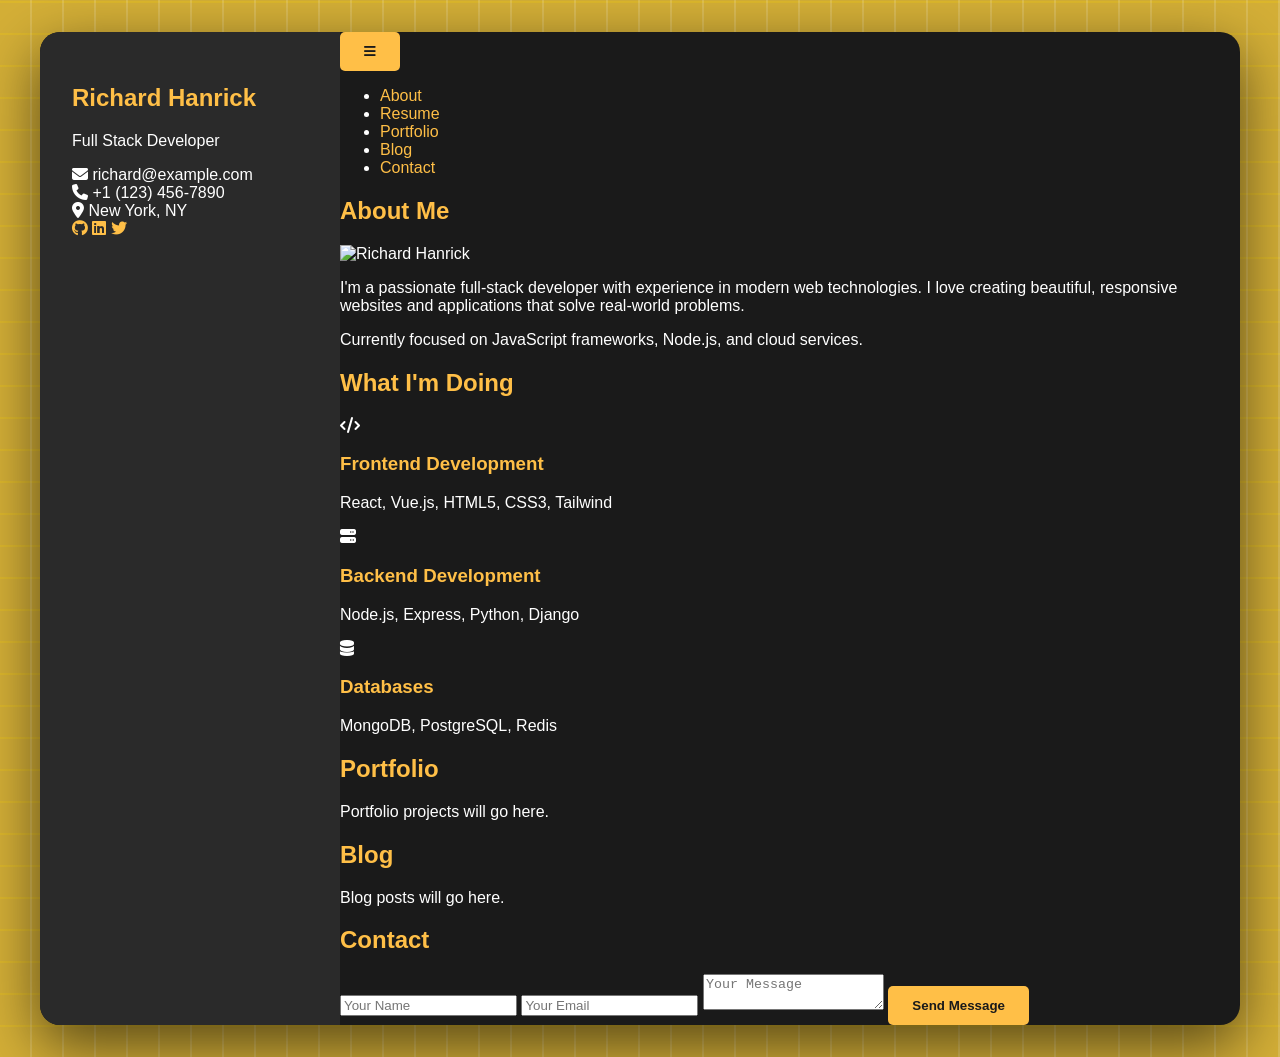
==== index.html @ 4055a295 "iniciando os trabalhos" ====
<!DOCTYPE html>
<html lang="en">
<head>
    <meta charset="UTF-8">
    <meta name="viewport" content="width=device-width, initial-scale=1.0">
    <title>Richard Hanrick - Portfolio</title>
    <link rel="stylesheet" href="layout.css">
    <link rel="stylesheet" href="https://cdnjs.cloudflare.com/ajax/libs/font-awesome/6.4.0/css/all.min.css">
</head>
<body>
    <div class="container">
        <!-- Sidebar for contact info -->
        <aside class="sidebar">
            <div class="sidebar-header">
                <h1 class="name">Richard Hanrick</h1>
                <p class="title">Full Stack Developer</p>
            </div>
            <div class="contact-info">
                <div class="contact-item">
                    <i class="fas fa-envelope icon-amber"></i>
                    <span>richard@example.com</span>
                </div>
                <div class="contact-item">
                    <i class="fas fa-phone icon-amber"></i>
                    <span>+1 (123) 456-7890</span>
                </div>
                <div class="contact-item">
                    <i class="fas fa-map-marker-alt icon-amber"></i>
                    <span>New York, NY</span>
                </div>
            </div>
            <div class="social-links">
                <a href="#" class="social-link"><i class="fab fa-github icon-amber"></i></a>
                <a href="#" class="social-link"><i class="fab fa-linkedin icon-amber"></i></a>
                <a href="#" class="social-link"><i class="fab fa-twitter icon-amber"></i></a>
            </div>
        </aside>

        <!-- Main content area -->
        <main class="main">
            <!-- Top navigation -->
            <nav class="top-nav">
                <button class="mobile-menu-toggle" aria-label="Toggle menu">
                    <i class="fas fa-bars"></i>
                </button>
                <ul class="nav-links">
                    <li><a href="#about" class="nav-link">About</a></li>
                    <li><a href="#resume" class="nav-link">Resume</a></li>
                    <li><a href="#portfolio" class="nav-link">Portfolio</a></li>
                    <li><a href="#blog" class="nav-link">Blog</a></li>
                    <li><a href="#contact" class="nav-link">Contact</a></li>
                </ul>
            </nav>

            <!-- About Me Section -->
            <section id="about" class="section about-section">
                <div class="section-header">
                    <h2>About Me</h2>
                    <div class="section-divider"></div>
                </div>
                <div class="about-content">
                    <div class="profile-image">
                        <img src="profile.jpg" alt="Richard Hanrick" class="profile-img">
                    </div>
                    <div class="about-text">
                        <p>I'm a passionate full-stack developer with experience in modern web technologies. I love creating beautiful, responsive websites and applications that solve real-world problems.</p>
                        <p>Currently focused on JavaScript frameworks, Node.js, and cloud services.</p>
                    </div>
                </div>
            </section>

            <!-- What I'm Doing Section -->
            <section id="resume" class="section">
                <div class="section-header">
                    <h2>What I'm Doing</h2>
                    <div class="section-divider"></div>
                </div>
                <div class="skills-grid">
                    <div class="skill-card">
                        <i class="fas fa-code icon-amber large"></i>
                        <h3>Frontend Development</h3>
                        <p>React, Vue.js, HTML5, CSS3, Tailwind</p>
                    </div>
                    <div class="skill-card">
                        <i class="fas fa-server icon-amber large"></i>
                        <h3>Backend Development</h3>
                        <p>Node.js, Express, Python, Django</p>
                    </div>
                    <div class="skill-card">
                        <i class="fas fa-database icon-amber large"></i>
                        <h3>Databases</h3>
                        <p>MongoDB, PostgreSQL, Redis</p>
                    </div>
                </div>
            </section>

            <!-- Placeholder sections -->
            <section id="portfolio" class="section">
                <div class="section-header">
                    <h2>Portfolio</h2>
                    <div class="section-divider"></div>
                </div>
                <p>Portfolio projects will go here.</p>
            </section>

            <section id="blog" class="section">
                <div class="section-header">
                    <h2>Blog</h2>
                    <div class="section-divider"></div>
                </div>
                <p>Blog posts will go here.</p>
            </section>

            <section id="contact" class="section">
                <div class="section-header">
                    <h2>Contact</h2>
                    <div class="section-divider"></div>
                </div>
                <form class="contact-form">
                    <input type="text" placeholder="Your Name" required>
                    <input type="email" placeholder="Your Email" required>
                    <textarea placeholder="Your Message" required></textarea>
                    <button type="submit">Send Message</button>
                </form>
            </section>
        </main>
    </div>

    <script>
        // Simple smooth scroll for nav links
        document.querySelectorAll('a[href^="#"]').forEach(anchor => {
            anchor.addEventListener('click', function (e) {
                e.preventDefault();
                document.querySelector(this.getAttribute('href')).scrollIntoView({
                    behavior: 'smooth'
                });
            });
        });
    </script>
</body>
</html>
---- layout.css ----
* {
  box-sizing: border-box;
}

html {
  scroll-behavior: smooth;
}

body {
  margin: 0;
  padding: 0;
  font-family: -apple-system, BlinkMacSystemFont, 'Segoe UI', Roboto, sans-serif;
  color: white;
  background-color: #d4af37;
  background-image: 
    repeating-linear-gradient(
      90deg,
      transparent 0px,
      transparent 30px,
      rgba(255, 255, 255, 0.15) 30px,
      rgba(255, 255, 255, 0.15) 32px,
      transparent 32px
    ),
    repeating-linear-gradient(
      0deg,
      transparent 0px,
      transparent 30px,
      rgba(255, 215, 0, 0.2) 30px,
      rgba(255, 215, 0, 0.2) 32px,
      transparent 32px
    );
  min-height: 100vh;
}

.container {
  max-width: 1200px;
  margin: 2rem auto;
  background-color: #1a1a1a;
  border-radius: 20px;
  box-shadow: 0 20px 60px rgba(0, 0, 0, 0.6);
  overflow: hidden;
  display: flex;
  flex-direction: row;
}

.sidebar {
  flex: 0 0 300px;
  background-color: #2a2a2a;
  padding: 2rem;
  display: flex;
  flex-direction: column;
}

.main-content {
  flex: 1;
  padding: 2rem;
}

h1, h2, h3 {
  color: #ffbf47;
}

a {
  color: #ffbf47;
  text-decoration: none;
  transition: color 0.3s ease;
}

a:hover {
  color: white;
}

button, .btn {
  background-color: #ffbf47;
  color: #1a1a1a;
  border: none;
  padding: 0.75rem 1.5rem;
  border-radius: 5px;
  cursor: pointer;
  font-weight: bold;
  transition: background-color 0.3s ease;
}

button:hover, .btn:hover {
  background-color: #ffed4e;
}

@media (max-width: 768px) {
  .container {
    flex-direction: column;
    margin: 1rem;
    border-radius: 15px;
  }

  .sidebar {
    flex: none;
    padding: 1.5rem;
  }

  .main-content {
    padding: 1.5rem;
  }
}

@media (max-width: 480px) {
  .sidebar,
  .main-content {
    padding: 1rem;
  }

  h1 {
    font-size: 1.5rem;
  }

  h2 {
    font-size: 1.25rem;
  }
}
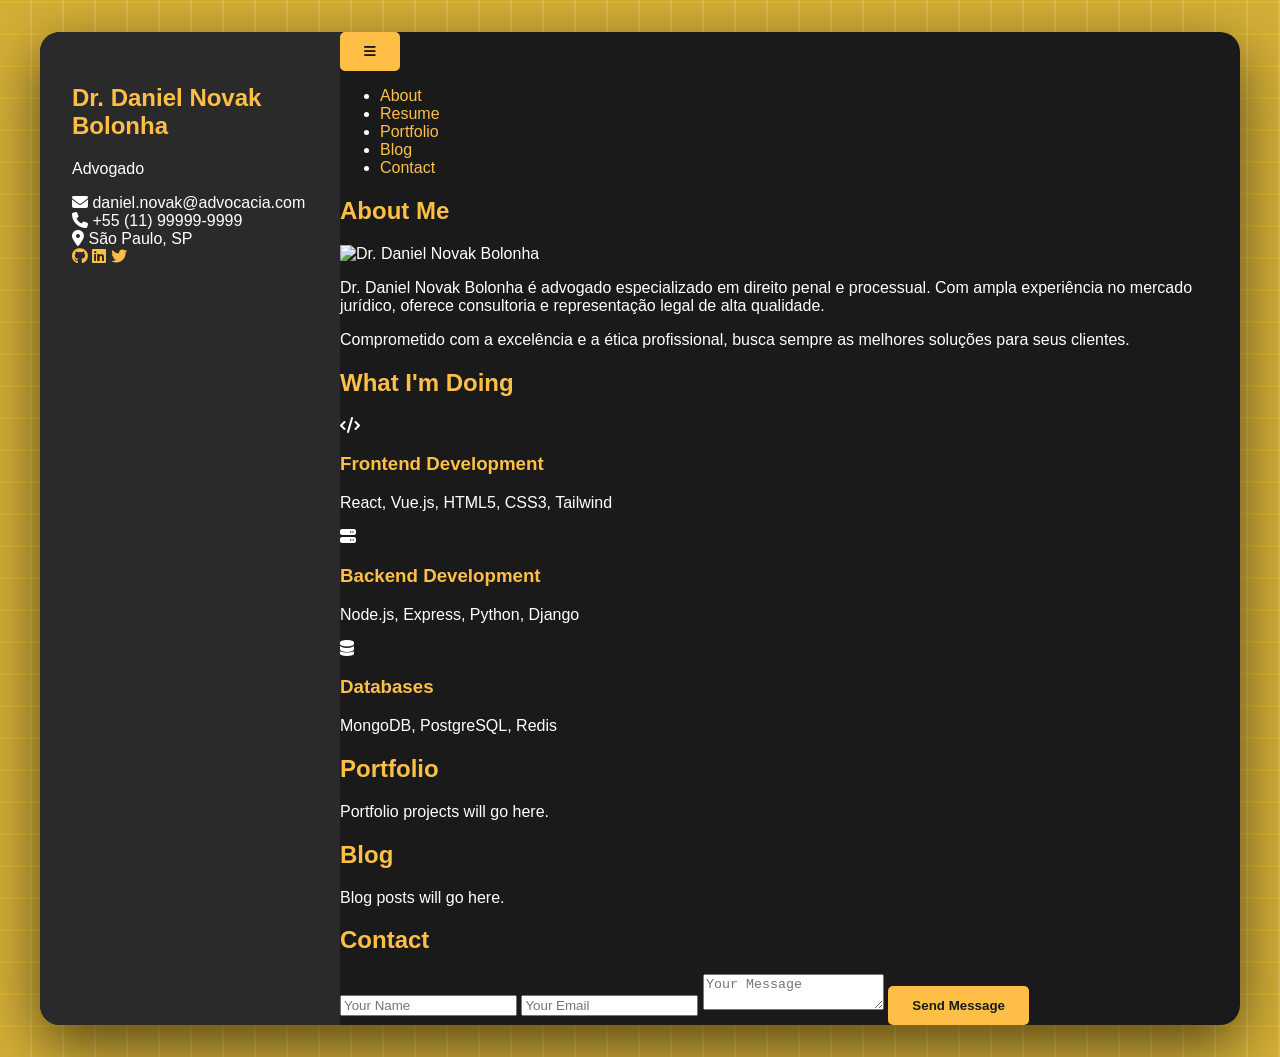
==== commit 39402ddc: "teste" ====
--- a/index.html
+++ b/index.html
@@ -1,9 +1,9 @@
 <!DOCTYPE html>
-<html lang="en">
+<html lang="pt-br">
 <head>
     <meta charset="UTF-8">
     <meta name="viewport" content="width=device-width, initial-scale=1.0">
-    <title>Richard Hanrick - Portfolio</title>
+    <title>Advocacia Dr. Daniel Novak Bolonha</title>
     <link rel="stylesheet" href="layout.css">
     <link rel="stylesheet" href="https://cdnjs.cloudflare.com/ajax/libs/font-awesome/6.4.0/css/all.min.css">
 </head>
@@ -12,21 +12,21 @@
         <!-- Sidebar for contact info -->
         <aside class="sidebar">
             <div class="sidebar-header">
-                <h1 class="name">Richard Hanrick</h1>
-                <p class="title">Full Stack Developer</p>
+                <h1 class="name">Dr. Daniel Novak Bolonha</h1>
+                <p class="title">Advogado</p>
             </div>
             <div class="contact-info">
                 <div class="contact-item">
                     <i class="fas fa-envelope icon-amber"></i>
-                    <span>richard@example.com</span>
+                    <span>daniel.novak@advocacia.com</span>
                 </div>
                 <div class="contact-item">
                     <i class="fas fa-phone icon-amber"></i>
-                    <span>+1 (123) 456-7890</span>
+                    <span>+55 (11) 99999-9999</span>
                 </div>
                 <div class="contact-item">
                     <i class="fas fa-map-marker-alt icon-amber"></i>
-                    <span>New York, NY</span>
+                    <span>São Paulo, SP</span>
                 </div>
             </div>
             <div class="social-links">
@@ -60,11 +60,11 @@
                 </div>
                 <div class="about-content">
                     <div class="profile-image">
-                        <img src="profile.jpg" alt="Richard Hanrick" class="profile-img">
+                        <img src="profile.jpg" alt="Dr. Daniel Novak Bolonha" class="profile-img">
                     </div>
                     <div class="about-text">
-                        <p>I'm a passionate full-stack developer with experience in modern web technologies. I love creating beautiful, responsive websites and applications that solve real-world problems.</p>
-                        <p>Currently focused on JavaScript frameworks, Node.js, and cloud services.</p>
+                        <p>Dr. Daniel Novak Bolonha é advogado especializado em direito penal e processual. Com ampla experiência no mercado jurídico, oferece consultoria e representação legal de alta qualidade.</p>
+                        <p>Comprometido com a excelência e a ética profissional, busca sempre as melhores soluções para seus clientes.</p>
                     </div>
                 </div>
             </section>
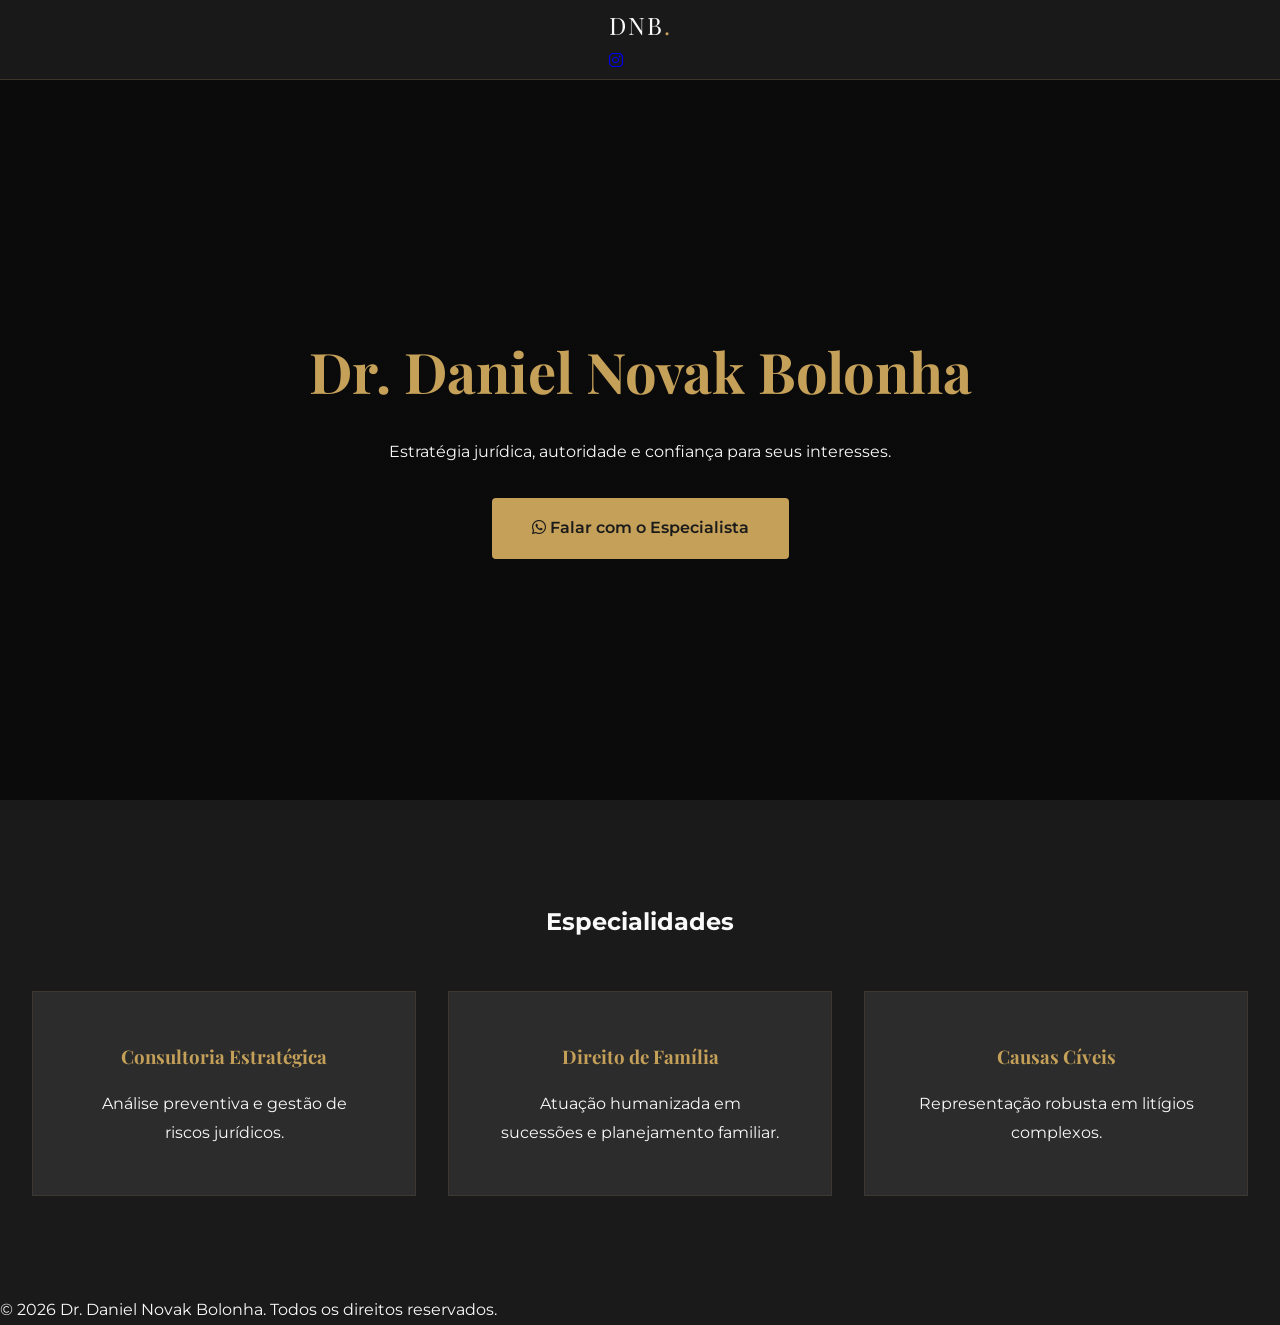
==== commit 9d8943f5: "implementação de SEO" ====
--- a/index.html
+++ b/index.html
@@ -1,141 +1,95 @@
 <!DOCTYPE html>
-<html lang="pt-br">
+<html lang="pt-BR">
 <head>
     <meta charset="UTF-8">
     <meta name="viewport" content="width=device-width, initial-scale=1.0">
-    <title>Advocacia Dr. Daniel Novak Bolonha</title>
+    <title>Dr. Daniel Novak Bolonha | Advocacia Especializada</title>
+    
+    <!-- SEO Crucial -->
+    <meta name="description" content="Advocacia de excelência com o Dr. Daniel Novak Bolonha. Especialista em soluções jurídicas personalizadas, unindo tradição e modernidade.">
+    <meta name="keywords" content="Daniel Novak Bolonha, advogado, direito civil, advocacia de luxo, assessoria jurídica">
+    
+    <!-- Open Graph (Redes Sociais) -->
+    <meta property="og:title" content="Dr. Daniel Novak Bolonha | Advocacia Especializada">
+    <meta property="og:description" content="Assessoria jurídica profissional e sofisticada. Entre em contato para uma consulta personalizada.">
+    <meta property="og:type" content="website">
+    <meta property="og:url" content="https://danielnovak.adv.br">
+    <meta property="og:image" content="https://danielnovak.adv.br/assets/og-image.jpg">
+
+    <!-- Schema.org JSON-LD (Rich Snippets) -->
+    <script type="application/ld+json">
+    {
+      "@context": "https://schema.org",
+      "@type": "Attorney",
+      "name": "Dr. Daniel Novak Bolonha",
+      "image": "https://danielnovak.adv.br/assets/perfil.jpg",
+      "telephone": "+55-18-99637-3603",
+      "url": "https://danielnovak.adv.br",
+      "address": {
+        "@type": "PostalAddress",
+        "addressLocality": "Presidente Prudente",
+        "addressRegion": "SP",
+        "addressCountry": "BR"
+      }
+    }
+    </script>
+
+    <!-- Google Fonts -->
+    <link rel="preconnect" href="https://fonts.googleapis.com">
+    <link rel="preconnect" href="https://fonts.gstatic.com" crossorigin>
+    <link href="https://fonts.googleapis.com/css2?family=Montserrat:wght@300;400;600&family=Playfair+Display:wght@700&display=swap" rel="stylesheet">
+    
+    <!-- FontAwesome para Ícones -->
+    <link rel="stylesheet" href="https://cdnjs.cloudflare.com/ajax/libs/font-awesome/6.0.0/css/all.min.css">
+    
     <link rel="stylesheet" href="layout.css">
-    <link rel="stylesheet" href="https://cdnjs.cloudflare.com/ajax/libs/font-awesome/6.4.0/css/all.min.css">
 </head>
 <body>
-    <div class="container">
-        <!-- Sidebar for contact info -->
-        <aside class="sidebar">
-            <div class="sidebar-header">
-                <h1 class="name">Dr. Daniel Novak Bolonha</h1>
-                <p class="title">Advogado</p>
+
+    <header class="navbar">
+        <div class="container">
+            <div class="logo">DNB<span>.</span></div>
+            <nav>
+                <a href="https://www.instagram.com/daniel_novak_bolonha/" target="_blank">
+                    <i class="fab fa-instagram"></i>
+                </a>
+            </nav>
+        </div>
+    </header>
+
+    <main class="main">
+        <section class="hero">
+            <div class="hero-content">
+                <h1>Dr. Daniel Novak Bolonha</h1>
+                <p>Estratégia jurídica, autoridade e confiança para seus interesses.</p>
+                <a href="https://wa.me/5518996373603" class="cta-button">
+                    <i class="fab fa-whatsapp"></i> Falar com o Especialista
+                </a>
             </div>
-            <div class="contact-info">
-                <div class="contact-item">
-                    <i class="fas fa-envelope icon-amber"></i>
-                    <span>daniel.novak@advocacia.com</span>
+        </section>
+
+        <section class="specialties">
+            <h2>Especialidades</h2>
+            <div class="grid">
+                <div class="card">
+                    <h3>Consultoria Estratégica</h3>
+                    <p>Análise preventiva e gestão de riscos jurídicos.</p>
                 </div>
-                <div class="contact-item">
-                    <i class="fas fa-phone icon-amber"></i>
-                    <span>+55 (11) 99999-9999</span>
+                <div class="card">
+                    <h3>Direito de Família</h3>
+                    <p>Atuação humanizada em sucessões e planejamento familiar.</p>
                 </div>
-                <div class="contact-item">
-                    <i class="fas fa-map-marker-alt icon-amber"></i>
-                    <span>São Paulo, SP</span>
+                <div class="card">
+                    <h3>Causas Cíveis</h3>
+                    <p>Representação robusta em litígios complexos.</p>
                 </div>
             </div>
-            <div class="social-links">
-                <a href="#" class="social-link"><i class="fab fa-github icon-amber"></i></a>
-                <a href="#" class="social-link"><i class="fab fa-linkedin icon-amber"></i></a>
-                <a href="#" class="social-link"><i class="fab fa-twitter icon-amber"></i></a>
-            </div>
-        </aside>
+        </section>
+    </main>
 
-        <!-- Main content area -->
-        <main class="main">
-            <!-- Top navigation -->
-            <nav class="top-nav">
-                <button class="mobile-menu-toggle" aria-label="Toggle menu">
-                    <i class="fas fa-bars"></i>
-                </button>
-                <ul class="nav-links">
-                    <li><a href="#about" class="nav-link">About</a></li>
-                    <li><a href="#resume" class="nav-link">Resume</a></li>
-                    <li><a href="#portfolio" class="nav-link">Portfolio</a></li>
-                    <li><a href="#blog" class="nav-link">Blog</a></li>
-                    <li><a href="#contact" class="nav-link">Contact</a></li>
-                </ul>
-            </nav>
+    <footer>
+        <p>&copy; 2026 Dr. Daniel Novak Bolonha. Todos os direitos reservados.</p>
+    </footer>
 
-            <!-- About Me Section -->
-            <section id="about" class="section about-section">
-                <div class="section-header">
-                    <h2>About Me</h2>
-                    <div class="section-divider"></div>
-                </div>
-                <div class="about-content">
-                    <div class="profile-image">
-                        <img src="profile.jpg" alt="Dr. Daniel Novak Bolonha" class="profile-img">
-                    </div>
-                    <div class="about-text">
-                        <p>Dr. Daniel Novak Bolonha é advogado especializado em direito penal e processual. Com ampla experiência no mercado jurídico, oferece consultoria e representação legal de alta qualidade.</p>
-                        <p>Comprometido com a excelência e a ética profissional, busca sempre as melhores soluções para seus clientes.</p>
-                    </div>
-                </div>
-            </section>
-
-            <!-- What I'm Doing Section -->
-            <section id="resume" class="section">
-                <div class="section-header">
-                    <h2>What I'm Doing</h2>
-                    <div class="section-divider"></div>
-                </div>
-                <div class="skills-grid">
-                    <div class="skill-card">
-                        <i class="fas fa-code icon-amber large"></i>
-                        <h3>Frontend Development</h3>
-                        <p>React, Vue.js, HTML5, CSS3, Tailwind</p>
-                    </div>
-                    <div class="skill-card">
-                        <i class="fas fa-server icon-amber large"></i>
-                        <h3>Backend Development</h3>
-                        <p>Node.js, Express, Python, Django</p>
-                    </div>
-                    <div class="skill-card">
-                        <i class="fas fa-database icon-amber large"></i>
-                        <h3>Databases</h3>
-                        <p>MongoDB, PostgreSQL, Redis</p>
-                    </div>
-                </div>
-            </section>
-
-            <!-- Placeholder sections -->
-            <section id="portfolio" class="section">
-                <div class="section-header">
-                    <h2>Portfolio</h2>
-                    <div class="section-divider"></div>
-                </div>
-                <p>Portfolio projects will go here.</p>
-            </section>
-
-            <section id="blog" class="section">
-                <div class="section-header">
-                    <h2>Blog</h2>
-                    <div class="section-divider"></div>
-                </div>
-                <p>Blog posts will go here.</p>
-            </section>
-
-            <section id="contact" class="section">
-                <div class="section-header">
-                    <h2>Contact</h2>
-                    <div class="section-divider"></div>
-                </div>
-                <form class="contact-form">
-                    <input type="text" placeholder="Your Name" required>
-                    <input type="email" placeholder="Your Email" required>
-                    <textarea placeholder="Your Message" required></textarea>
-                    <button type="submit">Send Message</button>
-                </form>
-            </section>
-        </main>
-    </div>
-
-    <script>
-        // Simple smooth scroll for nav links
-        document.querySelectorAll('a[href^="#"]').forEach(anchor => {
-            anchor.addEventListener('click', function (e) {
-                e.preventDefault();
-                document.querySelector(this.getAttribute('href')).scrollIntoView({
-                    behavior: 'smooth'
-                });
-            });
-        });
-    </script>
 </body>
 </html>
--- a/layout.css
+++ b/layout.css
@@ -1,118 +1,131 @@
-* {
-  box-sizing: border-box;
+/* Variáveis de Design Premium */
+:root {
+    --gold: #C5A059;
+    --dark: #1A1A1A;
+    --gray: #2C2C2C;
+    --white: #F9F9F9;
+    --font-titles: 'Playfair Display', serif;
+    --font-body: 'Montserrat', sans-serif;
 }
 
-html {
-  scroll-behavior: smooth;
+* {
+    margin: 0;
+    padding: 0;
+    box-sizing: border-box;
 }
 
 body {
-  margin: 0;
-  padding: 0;
-  font-family: -apple-system, BlinkMacSystemFont, 'Segoe UI', Roboto, sans-serif;
-  color: white;
-  background-color: #d4af37;
-  background-image: 
-    repeating-linear-gradient(
-      90deg,
-      transparent 0px,
-      transparent 30px,
-      rgba(255, 255, 255, 0.15) 30px,
-      rgba(255, 255, 255, 0.15) 32px,
-      transparent 32px
-    ),
-    repeating-linear-gradient(
-      0deg,
-      transparent 0px,
-      transparent 30px,
-      rgba(255, 215, 0, 0.2) 30px,
-      rgba(255, 215, 0, 0.2) 32px,
-      transparent 32px
-    );
-  min-height: 100vh;
+    background-color: var(--dark);
+    color: var(--white);
+    font-family: var(--font-body);
+    line-height: 1.8;
 }
 
 .container {
-  max-width: 1200px;
-  margin: 2rem auto;
-  background-color: #1a1a1a;
-  border-radius: 20px;
-  box-shadow: 0 20px 60px rgba(0, 0, 0, 0.6);
-  overflow: hidden;
-  display: flex;
-  flex-direction: row;
+    max-width: 1100px;
+    margin: 0 auto;
+    padding: 0 2rem;
 }
 
-.sidebar {
-  flex: 0 0 300px;
-  background-color: #2a2a2a;
-  padding: 2rem;
-  display: flex;
-  flex-direction: column;
+/* Unificação das classes de conteúdo principal */
+.main {
+    padding-top: 80px;
+    animation: fadeIn 1s ease-in;
 }
 
-.main-content {
-  flex: 1;
-  padding: 2rem;
+/* Header & Logo */
+.navbar {
+    height: 80px;
+    display: flex;
+    align-items: center;
+    border-bottom: 1px solid rgba(197, 160, 89, 0.2);
+    position: fixed;
+    width: 100%;
+    background: rgba(26, 26, 26, 0.95);
+    z-index: 1000;
 }
 
-h1, h2, h3 {
-  color: #ffbf47;
+.logo {
+    font-family: var(--font-titles);
+    font-size: 1.5rem;
+    letter-spacing: 2px;
 }
 
-a {
-  color: #ffbf47;
-  text-decoration: none;
-  transition: color 0.3s ease;
+.logo span {
+    color: var(--gold);
 }
 
-a:hover {
-  color: white;
+/* Hero Section */
+.hero {
+    height: 80vh;
+    display: flex;
+    align-items: center;
+    justify-content: center;
+    text-align: center;
+    background: linear-gradient(rgba(0,0,0,0.6), rgba(0,0,0,0.6)), url('hero-bg.jpg') center/cover;
 }
 
-button, .btn {
-  background-color: #ffbf47;
-  color: #1a1a1a;
-  border: none;
-  padding: 0.75rem 1.5rem;
-  border-radius: 5px;
-  cursor: pointer;
-  font-weight: bold;
-  transition: background-color 0.3s ease;
+h1 {
+    font-family: var(--font-titles);
+    font-size: 3.5rem;
+    color: var(--gold);
+    margin-bottom: 1rem;
 }
 
-button:hover, .btn:hover {
-  background-color: #ffed4e;
+.cta-button {
+    display: inline-block;
+    margin-top: 2rem;
+    padding: 1rem 2.5rem;
+    background-color: var(--gold);
+    color: var(--dark);
+    text-decoration: none;
+    font-weight: 600;
+    border-radius: 4px;
+    transition: all 0.3s ease;
 }
 
-@media (max-width: 768px) {
-  .container {
-    flex-direction: column;
-    margin: 1rem;
-    border-radius: 15px;
-  }
-
-  .sidebar {
-    flex: none;
-    padding: 1.5rem;
-  }
-
-  .main-content {
-    padding: 1.5rem;
-  }
+.cta-button:hover {
+    background-color: #d4b47a;
+    transform: scale(1.05);
 }
 
-@media (max-width: 480px) {
-  .sidebar,
-  .main-content {
-    padding: 1rem;
-  }
+/* Grid de Especialidades */
+.specialties {
+    padding: 100px 2rem;
+    text-align: center;
+}
 
-  h1 {
-    font-size: 1.5rem;
-  }
+.grid {
+    display: grid;
+    grid-template-columns: repeat(auto-fit, minmax(300px, 1fr));
+    gap: 2rem;
+    margin-top: 3rem;
+}
 
-  h2 {
-    font-size: 1.25rem;
-  }
+.card {
+    background: var(--gray);
+    padding: 3rem;
+    border: 1px solid rgba(197, 160, 89, 0.1);
+    transition: 0.3s;
+}
+
+.card:hover {
+    border-color: var(--gold);
+}
+
+.card h3 {
+    font-family: var(--font-titles);
+    color: var(--gold);
+    margin-bottom: 1rem;
+}
+
+/* Animações */
+@keyframes fadeIn {
+    from { opacity: 0; transform: translateY(10px); }
+    to { opacity: 1; transform: translateY(0); }
+}
+
+/* Responsividade */
+@media (max-width: 768px) {
+    h1 { font-size: 2.5rem; }
 }
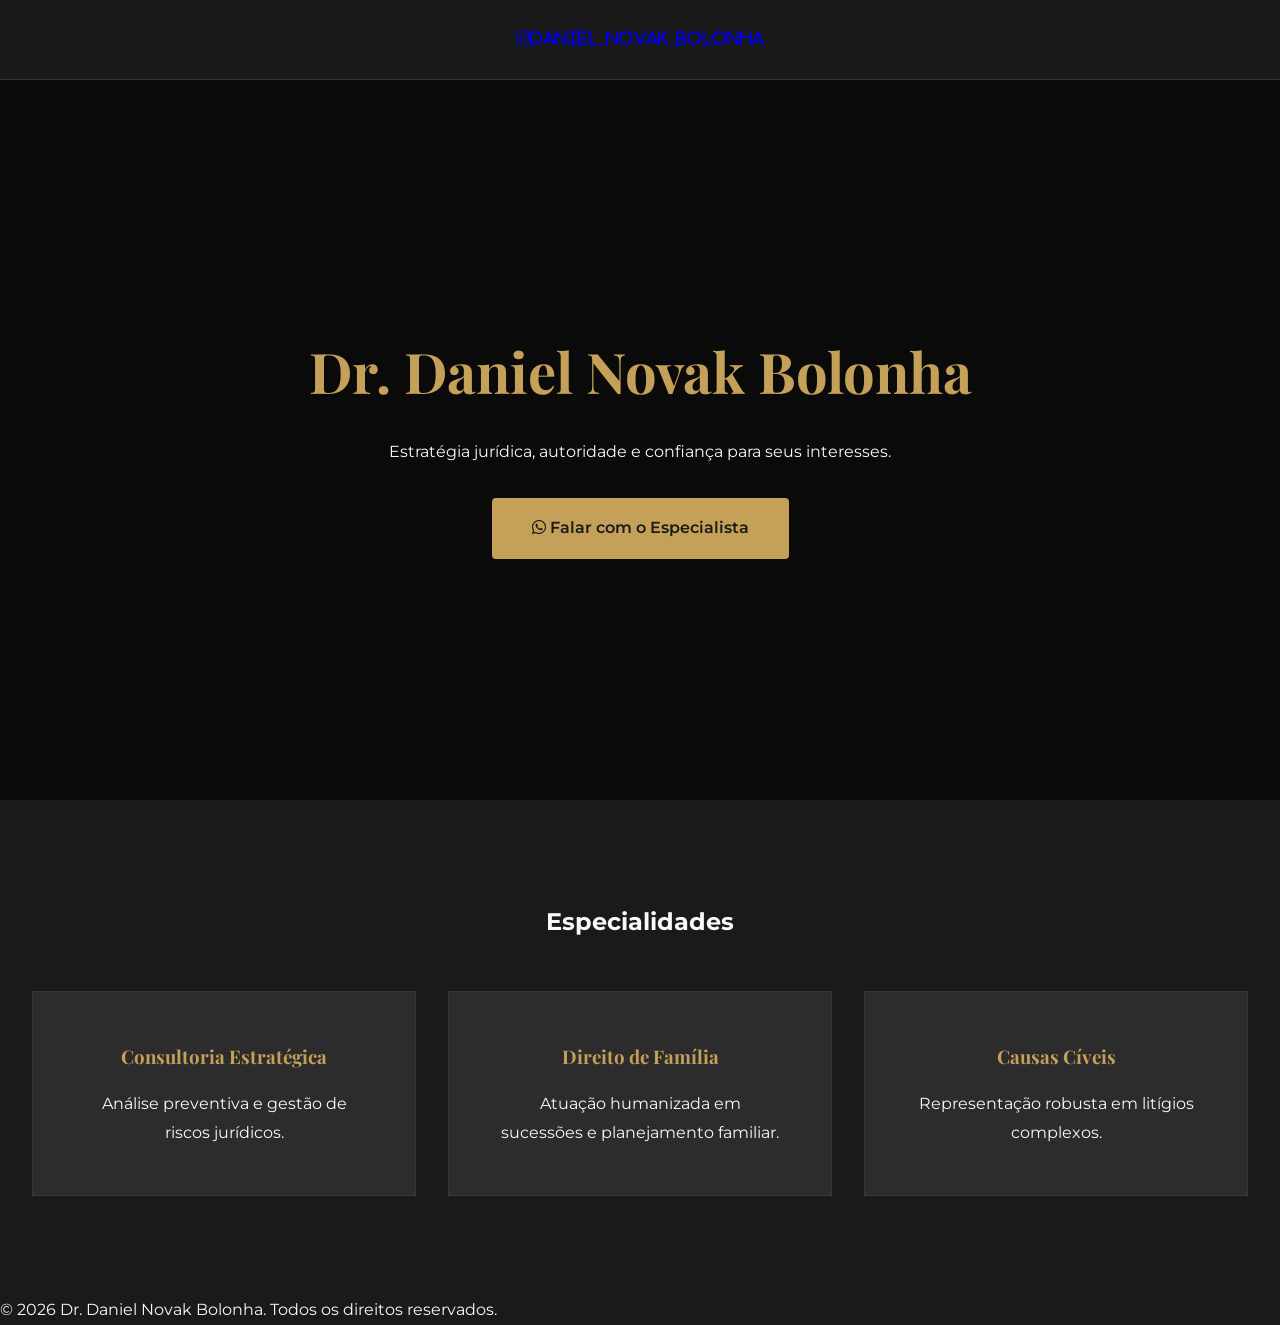
==== commit ef62a11c: "correção meta" ====
--- a/index.html
+++ b/index.html
@@ -13,8 +13,8 @@
     <meta property="og:title" content="Dr. Daniel Novak Bolonha | Advocacia Especializada">
     <meta property="og:description" content="Assessoria jurídica profissional e sofisticada. Entre em contato para uma consulta personalizada.">
     <meta property="og:type" content="website">
-    <meta property="og:url" content="https://danielnovak.adv.br">
-    <meta property="og:image" content="https://danielnovak.adv.br/assets/og-image.jpg">
+    <meta property="og:url" content="https://novakjr.github.io/BrandingAdvDanielNovakBolonha/">
+    <meta property="og:image" content="https://novakjr.github.io/BrandingAdvDanielNovakBolonha/assets/og-image.jpg">
 
     <!-- Schema.org JSON-LD (Rich Snippets) -->
     <script type="application/ld+json">
@@ -22,9 +22,9 @@
       "@context": "https://schema.org",
       "@type": "Attorney",
       "name": "Dr. Daniel Novak Bolonha",
-      "image": "https://danielnovak.adv.br/assets/perfil.jpg",
+      "image": "https://novakjr.github.io/BrandingAdvDanielNovakBolonha/assets/perfil.jpg",
       "telephone": "+55-18-99637-3603",
-      "url": "https://danielnovak.adv.br",
+      "url": "https://novakjr.github.io/BrandingAdvDanielNovakBolonha/",
       "address": {
         "@type": "PostalAddress",
         "addressLocality": "Presidente Prudente",
@@ -48,10 +48,10 @@
 
     <header class="navbar">
         <div class="container">
-            <div class="logo">DNB<span>.</span></div>
+            <!-- <div class="fab fa-instagram">DNB<span>.</span></div> -->
             <nav>
                 <a href="https://www.instagram.com/daniel_novak_bolonha/" target="_blank">
-                    <i class="fab fa-instagram"></i>
+                    <i class="fab fa-instagram">daniel_novak_bolonha</i>
                 </a>
             </nav>
         </div>
@@ -62,7 +62,7 @@
             <div class="hero-content">
                 <h1>Dr. Daniel Novak Bolonha</h1>
                 <p>Estratégia jurídica, autoridade e confiança para seus interesses.</p>
-                <a href="https://wa.me/5518996373603" class="cta-button">
+                <a href="https://wa.me/5518996373603" class="cta-button" target="_blank">
                     <i class="fab fa-whatsapp"></i> Falar com o Especialista
                 </a>
             </div>
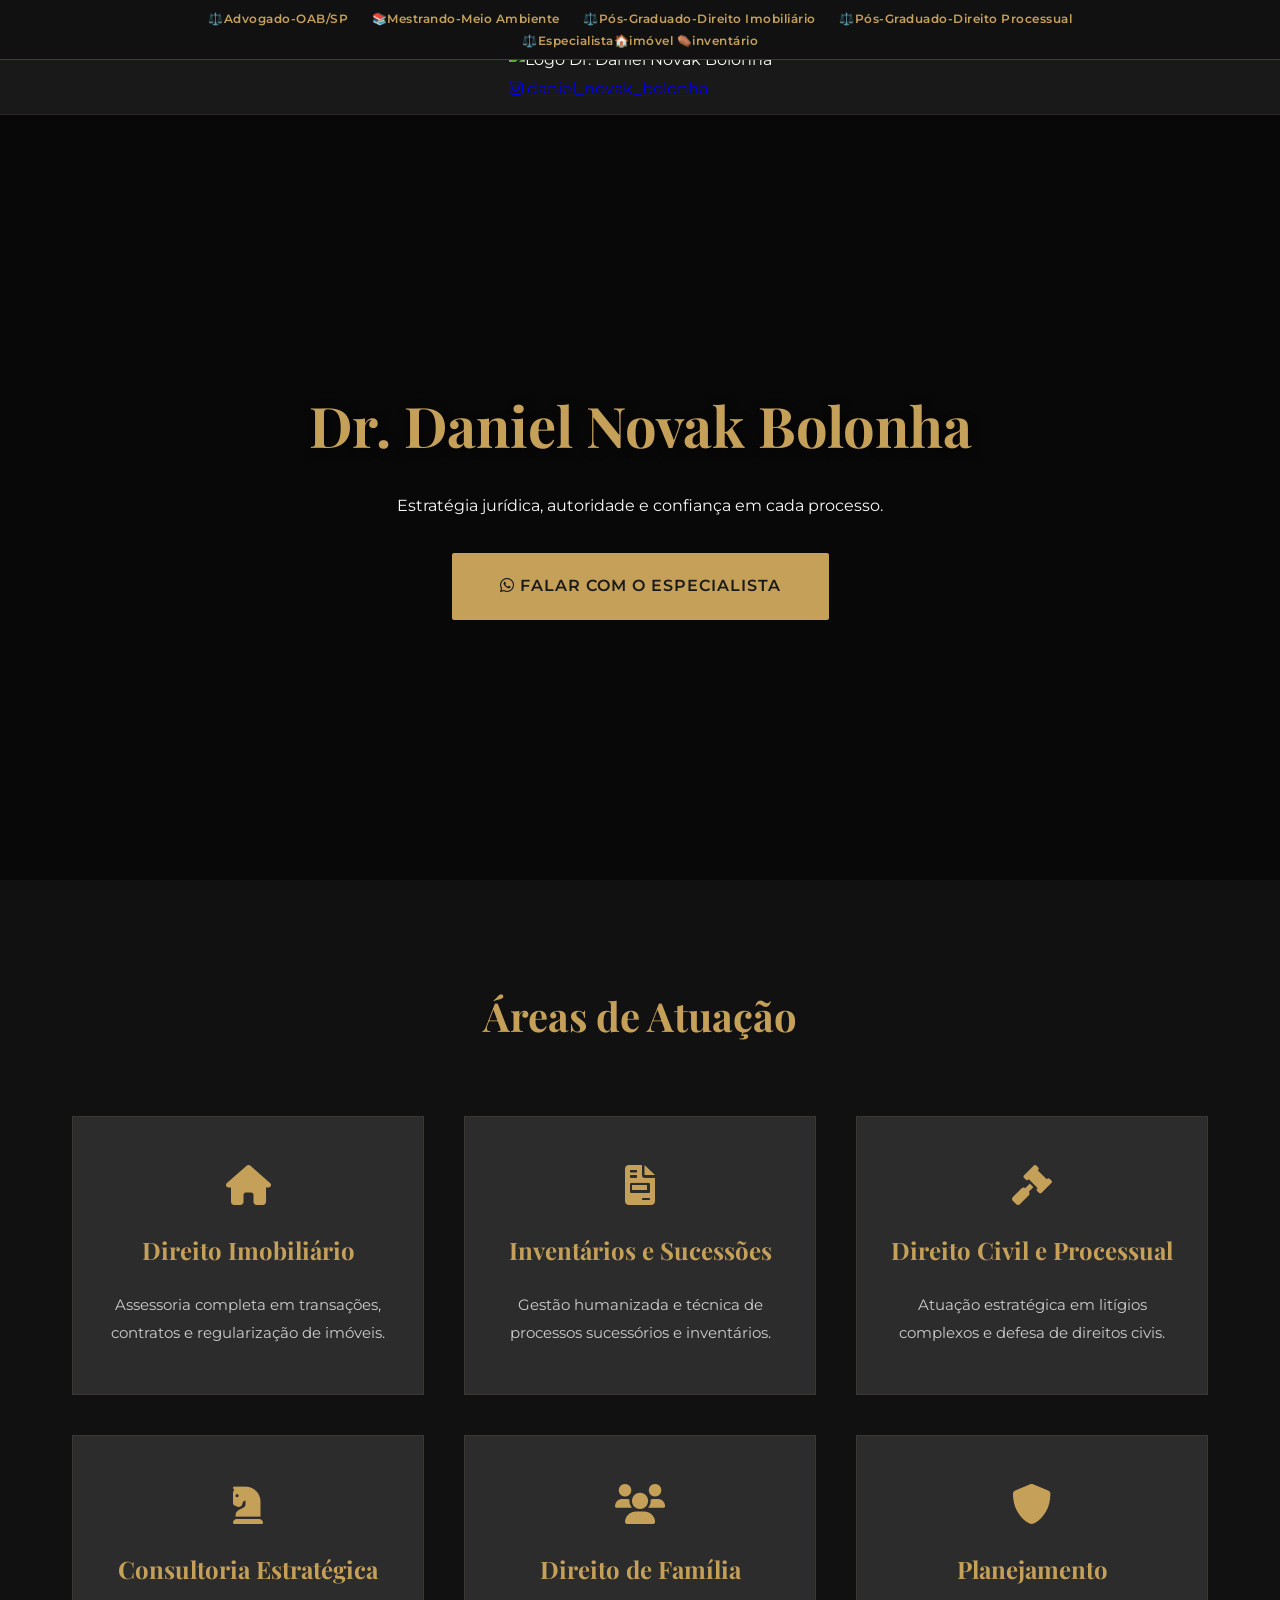
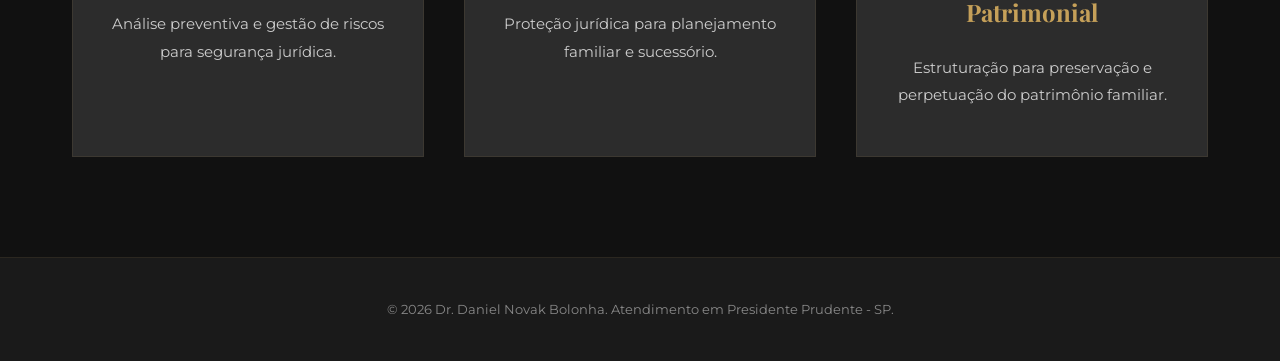
==== commit ccca2734: "imagem de fundo" ====
--- a/index.html
+++ b/index.html
@@ -3,33 +3,39 @@
 <head>
     <meta charset="UTF-8">
     <meta name="viewport" content="width=device-width, initial-scale=1.0">
-    <title>Dr. Daniel Novak Bolonha | Advocacia Especializada</title>
+    <title>Dr. Daniel Novak Bolonha | Advocacia Especializada em Presidente Prudente - SP</title>
     
-    <!-- SEO Crucial -->
-    <meta name="description" content="Advocacia de excelência com o Dr. Daniel Novak Bolonha. Especialista em soluções jurídicas personalizadas, unindo tradição e modernidade.">
-    <meta name="keywords" content="Daniel Novak Bolonha, advogado, direito civil, advocacia de luxo, assessoria jurídica">
+    <!-- SEO Local e Palavras-Chave -->
+    <meta name="description" content="Dr. Daniel Novak Bolonha - Advogado em Presidente Prudente - SP. Especialista em Direito Imobiliário, Inventários, Ações e Processos Cíveis. Autoridade e confiança jurídica.">
+    <meta name="keywords" content="Daniel Novak Bolonha, advogado Presidente Prudente, ação, processo, direito imobiliário, inventário, causas cíveis, OAB SP, advocacia sofisticada">
     
     <!-- Open Graph (Redes Sociais) -->
     <meta property="og:title" content="Dr. Daniel Novak Bolonha | Advocacia Especializada">
-    <meta property="og:description" content="Assessoria jurídica profissional e sofisticada. Entre em contato para uma consulta personalizada.">
+    <meta property="og:description" content="Assessoria jurídica profissional e sofisticada em Presidente Prudente - SP. Entre em contato.">
     <meta property="og:type" content="website">
     <meta property="og:url" content="https://novakjr.github.io/BrandingAdvDanielNovakBolonha/">
-    <meta property="og:image" content="https://novakjr.github.io/BrandingAdvDanielNovakBolonha/assets/og-image.jpg">
 
-    <!-- Schema.org JSON-LD (Rich Snippets) -->
+    <!-- Schema.org para SEO Local (Presidente Prudente) -->
     <script type="application/ld+json">
     {
       "@context": "https://schema.org",
       "@type": "Attorney",
       "name": "Dr. Daniel Novak Bolonha",
+      "description": "Advogado Especialista em Direito Imobiliário e Inventários em Presidente Prudente - SP",
       "image": "https://novakjr.github.io/BrandingAdvDanielNovakBolonha/assets/perfil.jpg",
       "telephone": "+55-18-99637-3603",
       "url": "https://novakjr.github.io/BrandingAdvDanielNovakBolonha/",
       "address": {
         "@type": "PostalAddress",
+        "streetAddress": "Presidente Prudente",
         "addressLocality": "Presidente Prudente",
         "addressRegion": "SP",
         "addressCountry": "BR"
+      },
+      "geo": {
+        "@type": "GeoCoordinates",
+        "latitude": "-22.1258",
+        "longitude": "-51.3897"
       }
     }
     </script>
@@ -38,20 +44,31 @@
     <link rel="preconnect" href="https://fonts.googleapis.com">
     <link rel="preconnect" href="https://fonts.gstatic.com" crossorigin>
     <link href="https://fonts.googleapis.com/css2?family=Montserrat:wght@300;400;600&family=Playfair+Display:wght@700&display=swap" rel="stylesheet">
-    
-    <!-- FontAwesome para Ícones -->
     <link rel="stylesheet" href="https://cdnjs.cloudflare.com/ajax/libs/font-awesome/6.0.0/css/all.min.css">
     
     <link rel="stylesheet" href="layout.css">
 </head>
 <body>
 
+    <!-- Top Bar com Qualificações -->
+    <div class="top-info-bar">
+        <div class="container">
+            <span>⚖️Advogado-OAB/SP</span>
+            <span>📚Mestrando-Meio Ambiente</span>
+            <span>⚖️Pós-Graduado-Direito Imobiliário</span>
+            <span>⚖️Pós-Graduado-Direito Processual</span>
+            <span>⚖️Especialista🏠imóvel ⚰️inventário</span>
+        </div>
+    </div>
+
     <header class="navbar">
         <div class="container">
-            <!-- <div class="fab fa-instagram">DNB<span>.</span></div> -->
+            <div class="logo">
+                <img src="logo.png" alt="Logo Dr. Daniel Novak Bolonha">
+            </div>
             <nav>
                 <a href="https://www.instagram.com/daniel_novak_bolonha/" target="_blank">
-                    <i class="fab fa-instagram">daniel_novak_bolonha</i>
+                    <i class="fab fa-instagram"></i> daniel_novak_bolonha
                 </a>
             </nav>
         </div>
@@ -61,7 +78,7 @@
         <section class="hero">
             <div class="hero-content">
                 <h1>Dr. Daniel Novak Bolonha</h1>
-                <p>Estratégia jurídica, autoridade e confiança para seus interesses.</p>
+                <p>Estratégia jurídica, autoridade e confiança em cada processo.</p>
                 <a href="https://wa.me/5518996373603" class="cta-button" target="_blank">
                     <i class="fab fa-whatsapp"></i> Falar com o Especialista
                 </a>
@@ -69,26 +86,46 @@
         </section>
 
         <section class="specialties">
-            <h2>Especialidades</h2>
-            <div class="grid">
-                <div class="card">
-                    <h3>Consultoria Estratégica</h3>
-                    <p>Análise preventiva e gestão de riscos jurídicos.</p>
-                </div>
-                <div class="card">
-                    <h3>Direito de Família</h3>
-                    <p>Atuação humanizada em sucessões e planejamento familiar.</p>
-                </div>
-                <div class="card">
-                    <h3>Causas Cíveis</h3>
-                    <p>Representação robusta em litígios complexos.</p>
+            <div class="container">
+                <h2>Áreas de Atuação</h2>
+                <div class="grid">
+                    <div class="card">
+                        <i class="fas fa-home gold-icon"></i>
+                        <h3>Direito Imobiliário</h3>
+                        <p>Assessoria completa em transações, contratos e regularização de imóveis.</p>
+                    </div>
+                    <div class="card">
+                        <i class="fas fa-file-invoice gold-icon"></i>
+                        <h3>Inventários e Sucessões</h3>
+                        <p>Gestão humanizada e técnica de processos sucessórios e inventários.</p>
+                    </div>
+                    <div class="card">
+                        <i class="fas fa-gavel gold-icon"></i>
+                        <h3>Direito Civil e Processual</h3>
+                        <p>Atuação estratégica em litígios complexos e defesa de direitos civis.</p>
+                    </div>
+                    <div class="card">
+                        <i class="fas fa-chess-knight gold-icon"></i>
+                        <h3>Consultoria Estratégica</h3>
+                        <p>Análise preventiva e gestão de riscos para segurança jurídica.</p>
+                    </div>
+                    <div class="card">
+                        <i class="fas fa-users gold-icon"></i>
+                        <h3>Direito de Família</h3>
+                        <p>Proteção jurídica para planejamento familiar e sucessório.</p>
+                    </div>
+                    <div class="card">
+                        <i class="fas fa-shield-alt gold-icon"></i>
+                        <h3>Planejamento Patrimonial</h3>
+                        <p>Estruturação para preservação e perpetuação do patrimônio familiar.</p>
+                    </div>
                 </div>
             </div>
         </section>
     </main>
 
     <footer>
-        <p>&copy; 2026 Dr. Daniel Novak Bolonha. Todos os direitos reservados.</p>
+        <p>&copy; 2026 Dr. Daniel Novak Bolonha. Atendimento em Presidente Prudente - SP.</p>
     </footer>
 
 </body>
--- a/layout.css
+++ b/layout.css
@@ -1,7 +1,9 @@
 /* Variáveis de Design Premium */
 :root {
     --gold: #C5A059;
+    --gold-light: #D4AF37;
     --dark: #1A1A1A;
+    --dark-accent: #111111;
     --gray: #2C2C2C;
     --white: #F9F9F9;
     --font-titles: 'Playfair Display', serif;
@@ -19,50 +21,74 @@
     color: var(--white);
     font-family: var(--font-body);
     line-height: 1.8;
+    overflow-x: hidden;
 }
 
 .container {
-    max-width: 1100px;
+    max-width: 1200px;
     margin: 0 auto;
     padding: 0 2rem;
 }
 
-/* Unificação das classes de conteúdo principal */
-.main {
-    padding-top: 80px;
-    animation: fadeIn 1s ease-in;
+/* Top Info Bar */
+.top-info-bar {
+    background-color: var(--dark-accent);
+    color: var(--gold);
+    padding: 8px 0;
+    font-size: 0.75rem;
+    font-weight: 600;
+    border-bottom: 1px solid rgba(197, 160, 89, 0.3);
+    text-align: center;
+    position: fixed;
+    width: 100%;
+    top: 0;
+    z-index: 1001;
+    letter-spacing: 0.5px;
 }
 
-/* Header & Logo */
+.top-info-bar span {
+    margin: 0 10px;
+    display: inline-block;
+}
+
+/* Navbar */
 .navbar {
     height: 80px;
     display: flex;
     align-items: center;
-    border-bottom: 1px solid rgba(197, 160, 89, 0.2);
     position: fixed;
     width: 100%;
+    top: 35px; /* Altura da top bar */
     background: rgba(26, 26, 26, 0.95);
+    border-bottom: 1px solid rgba(197, 160, 89, 0.1);
     z-index: 1000;
+    backdrop-filter: blur(5px);
 }
 
-.logo {
-    font-family: var(--font-titles);
-    font-size: 1.5rem;
-    letter-spacing: 2px;
+.logo img {
+    height: 50px;
+    transition: transform 0.3s ease;
 }
 
-.logo span {
-    color: var(--gold);
+.logo img:hover {
+    transform: scale(1.05);
 }
 
-/* Hero Section */
+/* Main Content */
+.main {
+    padding-top: 115px;
+}
+
+/* Hero Section com Imagem Gerada */
 .hero {
-    height: 80vh;
+    height: 85vh;
     display: flex;
     align-items: center;
     justify-content: center;
     text-align: center;
-    background: linear-gradient(rgba(0,0,0,0.6), rgba(0,0,0,0.6)), url('hero-bg.jpg') center/cover;
+    background: linear-gradient(rgba(0,0,0,0.7), rgba(0,0,0,0.7)), 
+                url('https://generated-images.adapta.one/novak.paulo%40gmail.com/019e0db8-2034-726b-abd1-46be2a9cdac2/2026-05-09T17-17-18-831Z_Sophisticated_and_luxurious_background_for_a_high.png') center/cover no-repeat;
+    animation: fadeIn 1.5s ease-out;
 }
 
 h1 {
@@ -70,62 +96,100 @@
     font-size: 3.5rem;
     color: var(--gold);
     margin-bottom: 1rem;
+    text-shadow: 2px 2px 10px rgba(0,0,0,0.5);
 }
 
 .cta-button {
     display: inline-block;
     margin-top: 2rem;
-    padding: 1rem 2.5rem;
+    padding: 1.2rem 3rem;
     background-color: var(--gold);
     color: var(--dark);
     text-decoration: none;
     font-weight: 600;
-    border-radius: 4px;
-    transition: all 0.3s ease;
+    border-radius: 2px;
+    text-transform: uppercase;
+    letter-spacing: 1px;
+    transition: all 0.4s ease;
 }
 
 .cta-button:hover {
-    background-color: #d4b47a;
-    transform: scale(1.05);
+    background-color: var(--gold-light);
+    transform: translateY(-3px);
+    box-shadow: 0 5px 15px rgba(197, 160, 89, 0.4);
 }
 
-/* Grid de Especialidades */
+/* Grid de Especialidades Ampliada */
 .specialties {
-    padding: 100px 2rem;
+    padding: 100px 0;
+    background-color: var(--dark-accent);
+}
+
+.specialties h2 {
+    font-family: var(--font-titles);
+    font-size: 2.5rem;
+    color: var(--gold);
     text-align: center;
+    margin-bottom: 4rem;
 }
 
 .grid {
     display: grid;
-    grid-template-columns: repeat(auto-fit, minmax(300px, 1fr));
-    gap: 2rem;
-    margin-top: 3rem;
+    grid-template-columns: repeat(auto-fit, minmax(320px, 1fr));
+    gap: 2.5rem;
 }
 
 .card {
     background: var(--gray);
-    padding: 3rem;
+    padding: 3rem 2rem;
     border: 1px solid rgba(197, 160, 89, 0.1);
-    transition: 0.3s;
+    transition: all 0.3s ease;
+    text-align: center;
 }
 
 .card:hover {
     border-color: var(--gold);
+    background-color: #333;
+    transform: translateY(-10px);
+}
+
+.gold-icon {
+    font-size: 2.5rem;
+    color: var(--gold);
+    margin-bottom: 1.5rem;
 }
 
 .card h3 {
     font-family: var(--font-titles);
     color: var(--gold);
-    margin-bottom: 1rem;
+    margin-bottom: 1.2rem;
+    font-size: 1.5rem;
+}
+
+.card p {
+    font-size: 0.95rem;
+    color: #ccc;
+}
+
+/* Footer */
+footer {
+    padding: 40px 0;
+    text-align: center;
+    border-top: 1px solid rgba(197, 160, 89, 0.1);
+    font-size: 0.8rem;
+    color: #888;
 }
 
 /* Animações */
 @keyframes fadeIn {
-    from { opacity: 0; transform: translateY(10px); }
+    from { opacity: 0; transform: translateY(20px); }
     to { opacity: 1; transform: translateY(0); }
 }
 
 /* Responsividade */
 @media (max-width: 768px) {
     h1 { font-size: 2.5rem; }
+    .top-info-bar span { display: block; margin: 5px 0; }
+    .navbar { top: 120px; } /* Ajuste para mobile se a top bar quebrar linha */
+    .main { padding-top: 200px; }
 }
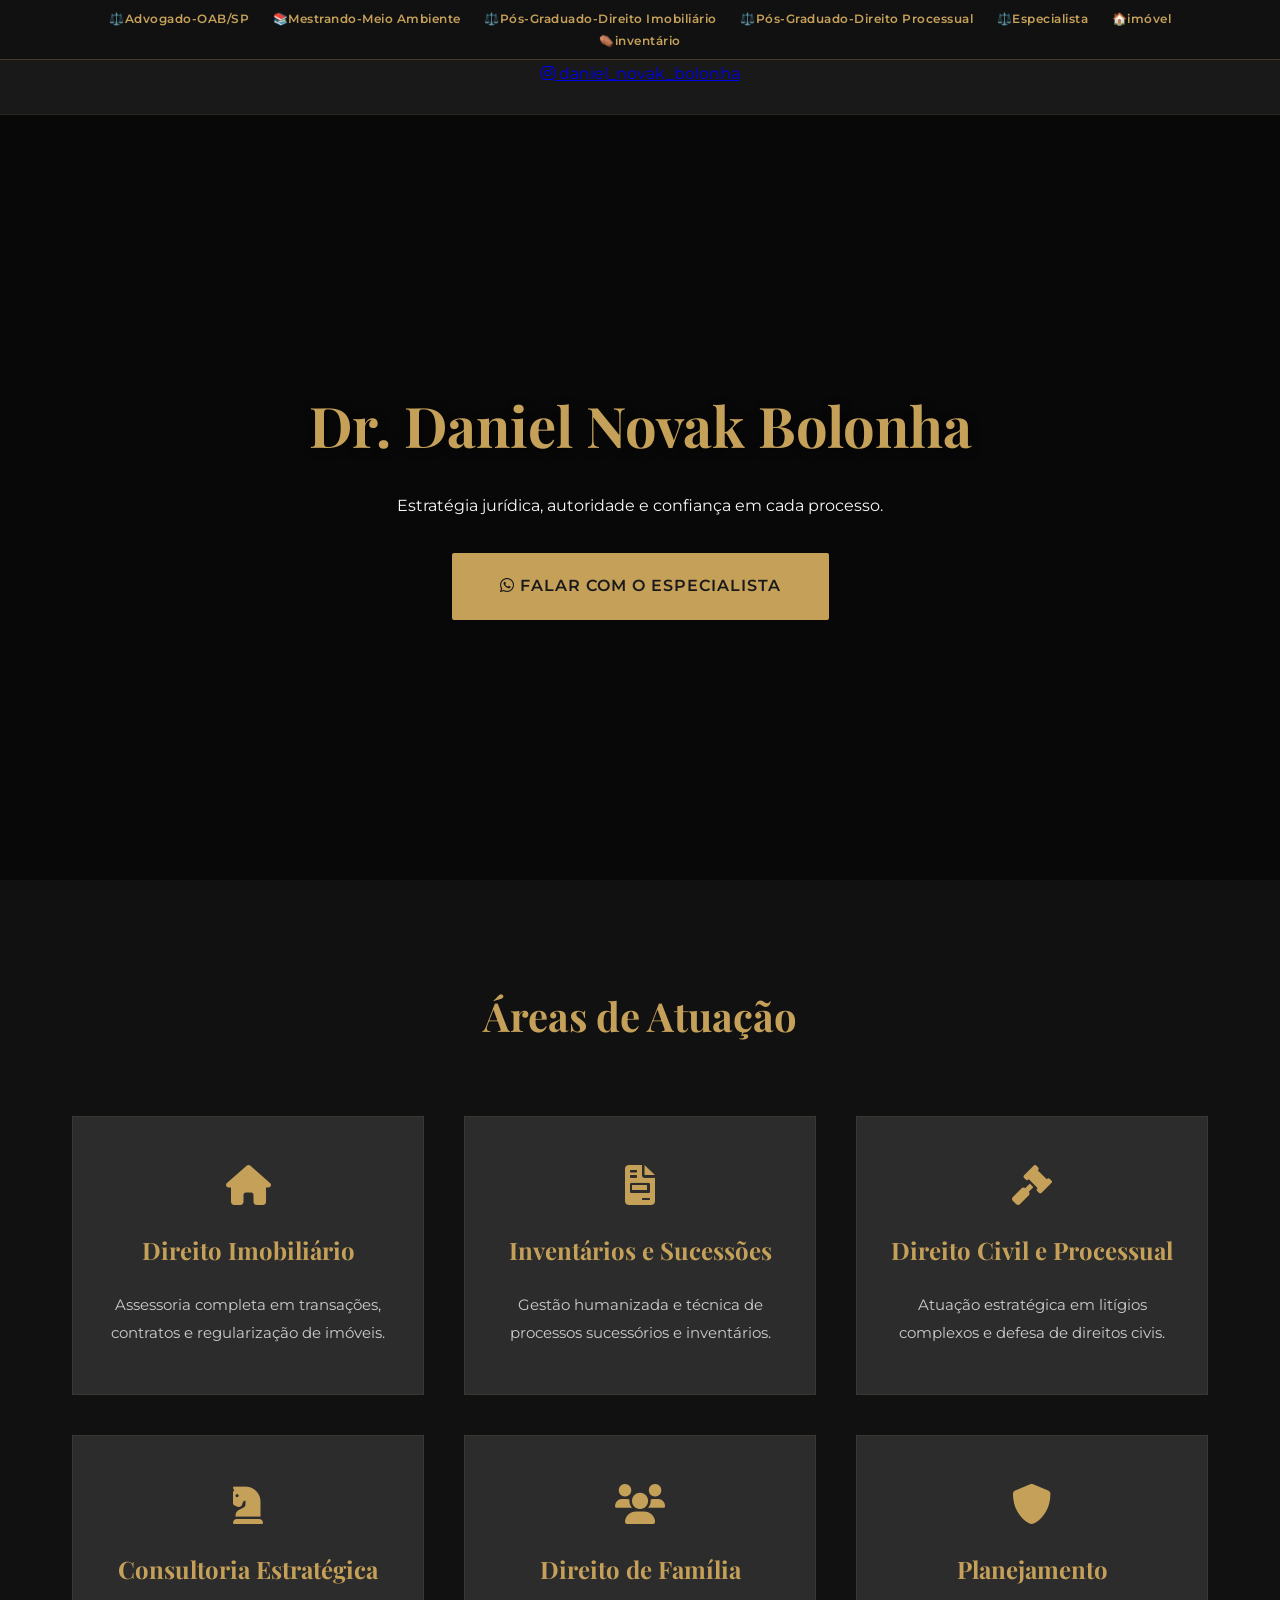
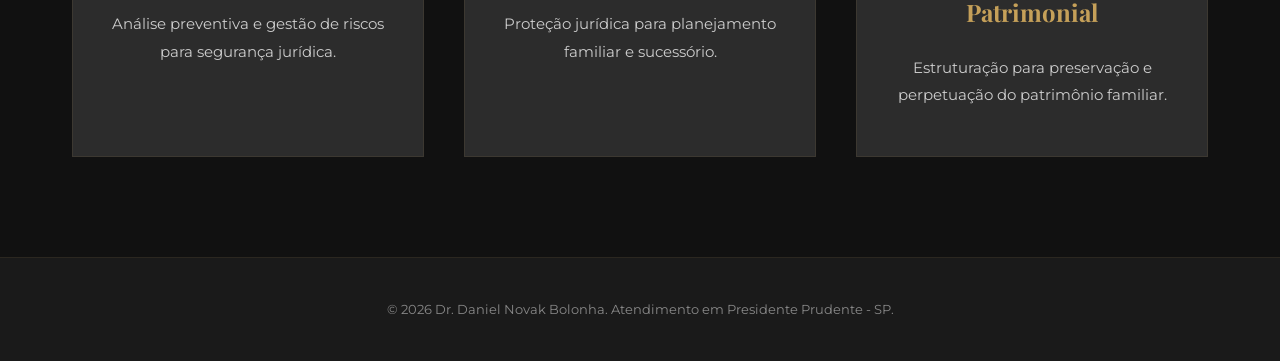
==== commit 1b7431b0: "centralizar imagem" ====
--- a/index.html
+++ b/index.html
@@ -57,25 +57,31 @@
             <span>📚Mestrando-Meio Ambiente</span>
             <span>⚖️Pós-Graduado-Direito Imobiliário</span>
             <span>⚖️Pós-Graduado-Direito Processual</span>
-            <span>⚖️Especialista🏠imóvel ⚰️inventário</span>
+            <span>⚖️Especialista</span>
+            <span>🏠imóvel</span>
+            <span>⚰️inventário</span>
         </div>
     </div>
 
     <header class="navbar">
         <div class="container">
-            <div class="logo">
-                <img src="logo.png" alt="Logo Dr. Daniel Novak Bolonha">
-            </div>
+            
             <nav>
+                
                 <a href="https://www.instagram.com/daniel_novak_bolonha/" target="_blank">
                     <i class="fab fa-instagram"></i> daniel_novak_bolonha
                 </a>
             </nav>
+            
         </div>
     </header>
 
     <main class="main">
+        <!--<div class="logo">
+                <img src="logo.jpg" alt="Logo Dr. Daniel Novak Bolonha">
+        </div>-->
         <section class="hero">
+            
             <div class="hero-content">
                 <h1>Dr. Daniel Novak Bolonha</h1>
                 <p>Estratégia jurídica, autoridade e confiança em cada processo.</p>
--- a/layout.css
+++ b/layout.css
@@ -66,7 +66,7 @@
 }
 
 .logo img {
-    height: 50px;
+    height: 150px;
     transition: transform 0.3s ease;
 }
 
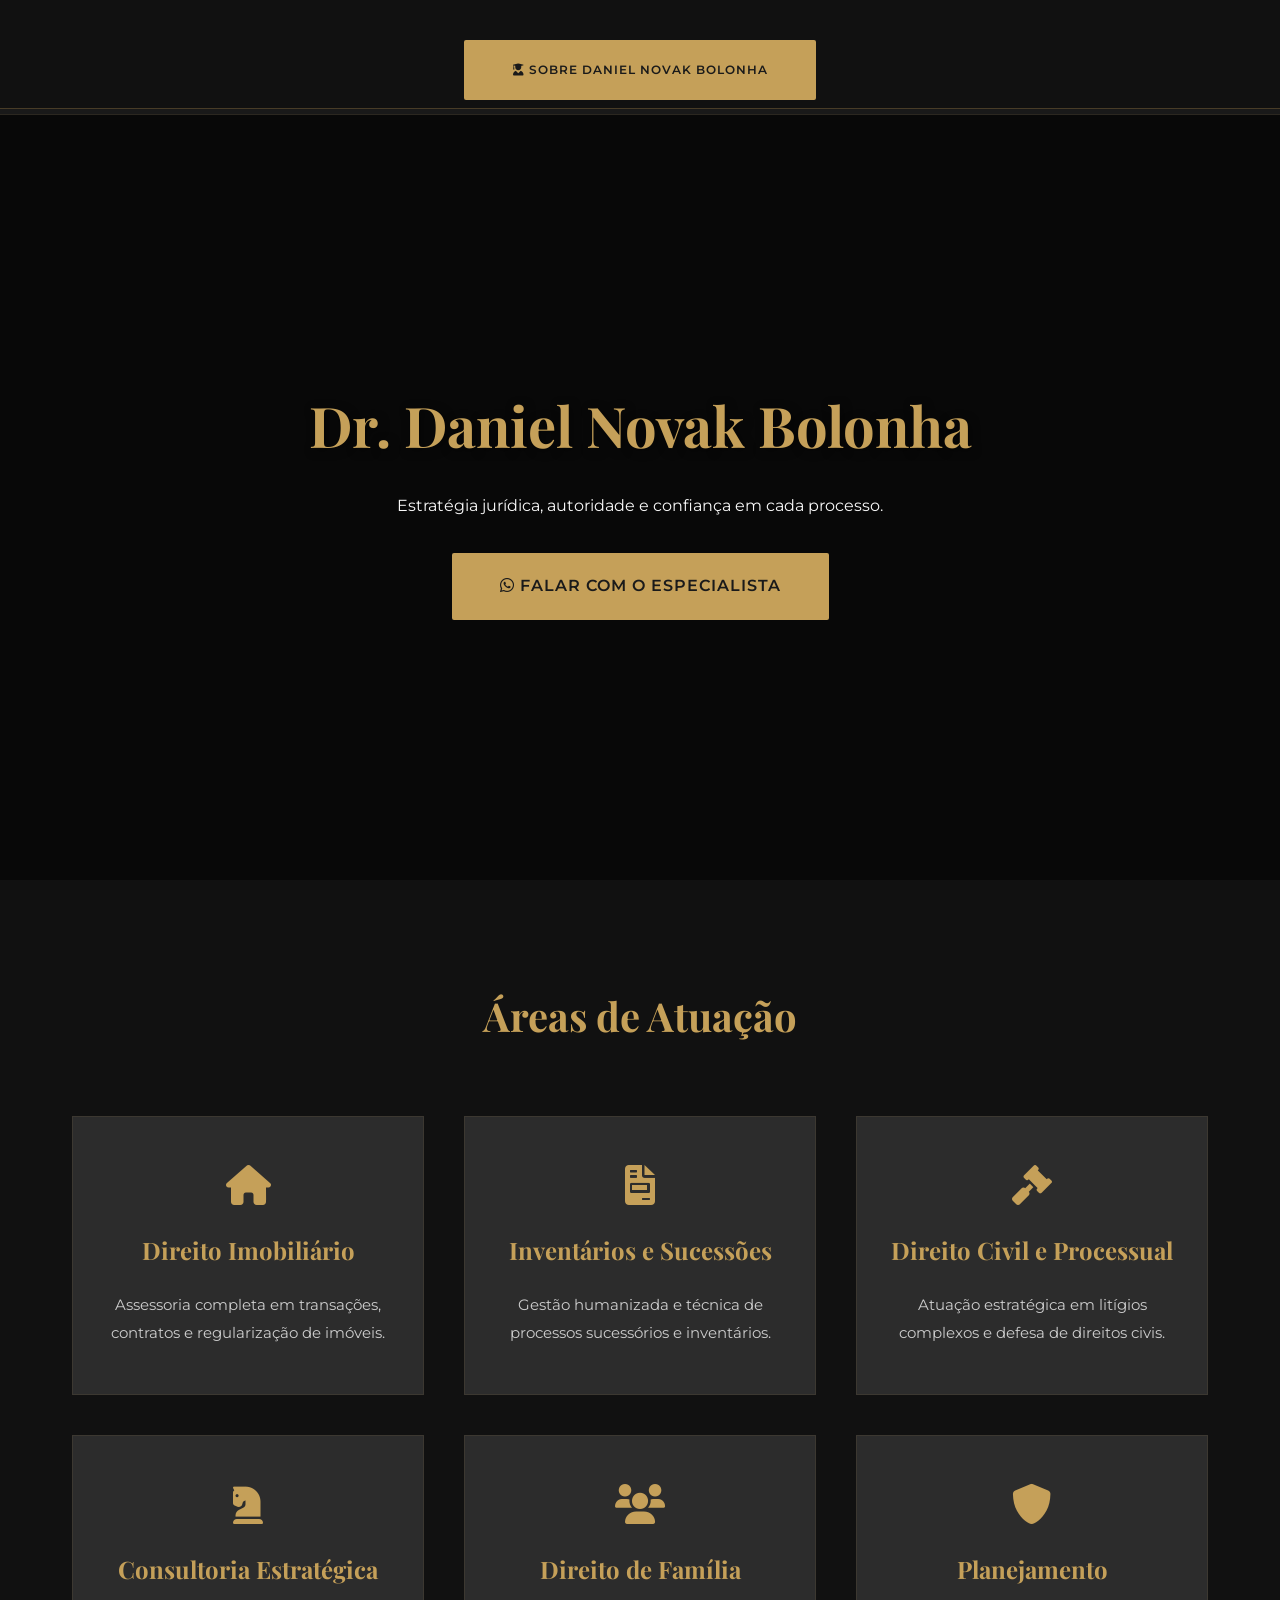
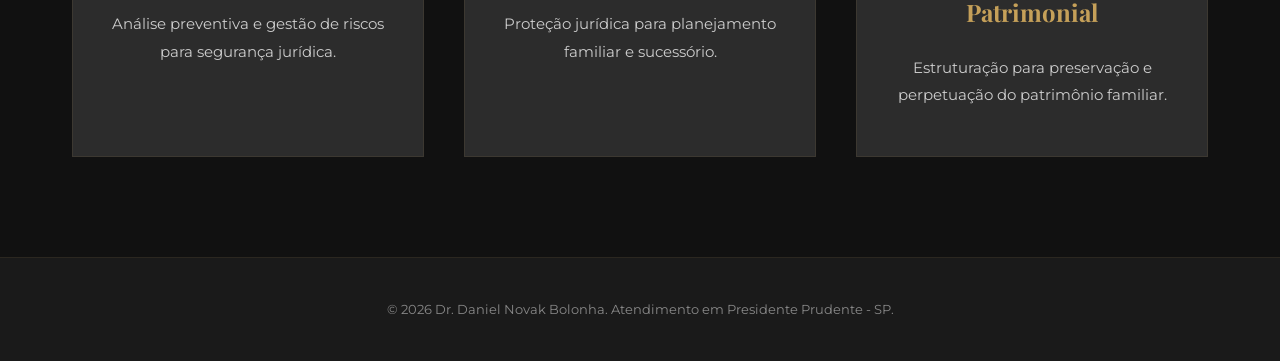
==== commit 5fb37e6f: "integração com google site" ====
--- a/index.html
+++ b/index.html
@@ -53,13 +53,16 @@
     <!-- Top Bar com Qualificações -->
     <div class="top-info-bar">
         <div class="container">
-            <span>⚖️Advogado-OAB/SP</span>
+           <!-- <span>⚖️Advogado-OAB/SP</span>
             <span>📚Mestrando-Meio Ambiente</span>
             <span>⚖️Pós-Graduado-Direito Imobiliário</span>
             <span>⚖️Pós-Graduado-Direito Processual</span>
             <span>⚖️Especialista</span>
             <span>🏠imóvel</span>
-            <span>⚰️inventário</span>
+            <span>⚰️inventário</span>-->
+            <a href="https://sites.google.com/view/daniel-novak-bolonha-advocacia/in%C3%ADcio" class="cta-button">
+                <i class="fas fa-user-graduate"></i> Sobre Daniel Novak Bolonha
+            </a>
         </div>
     </div>
 
